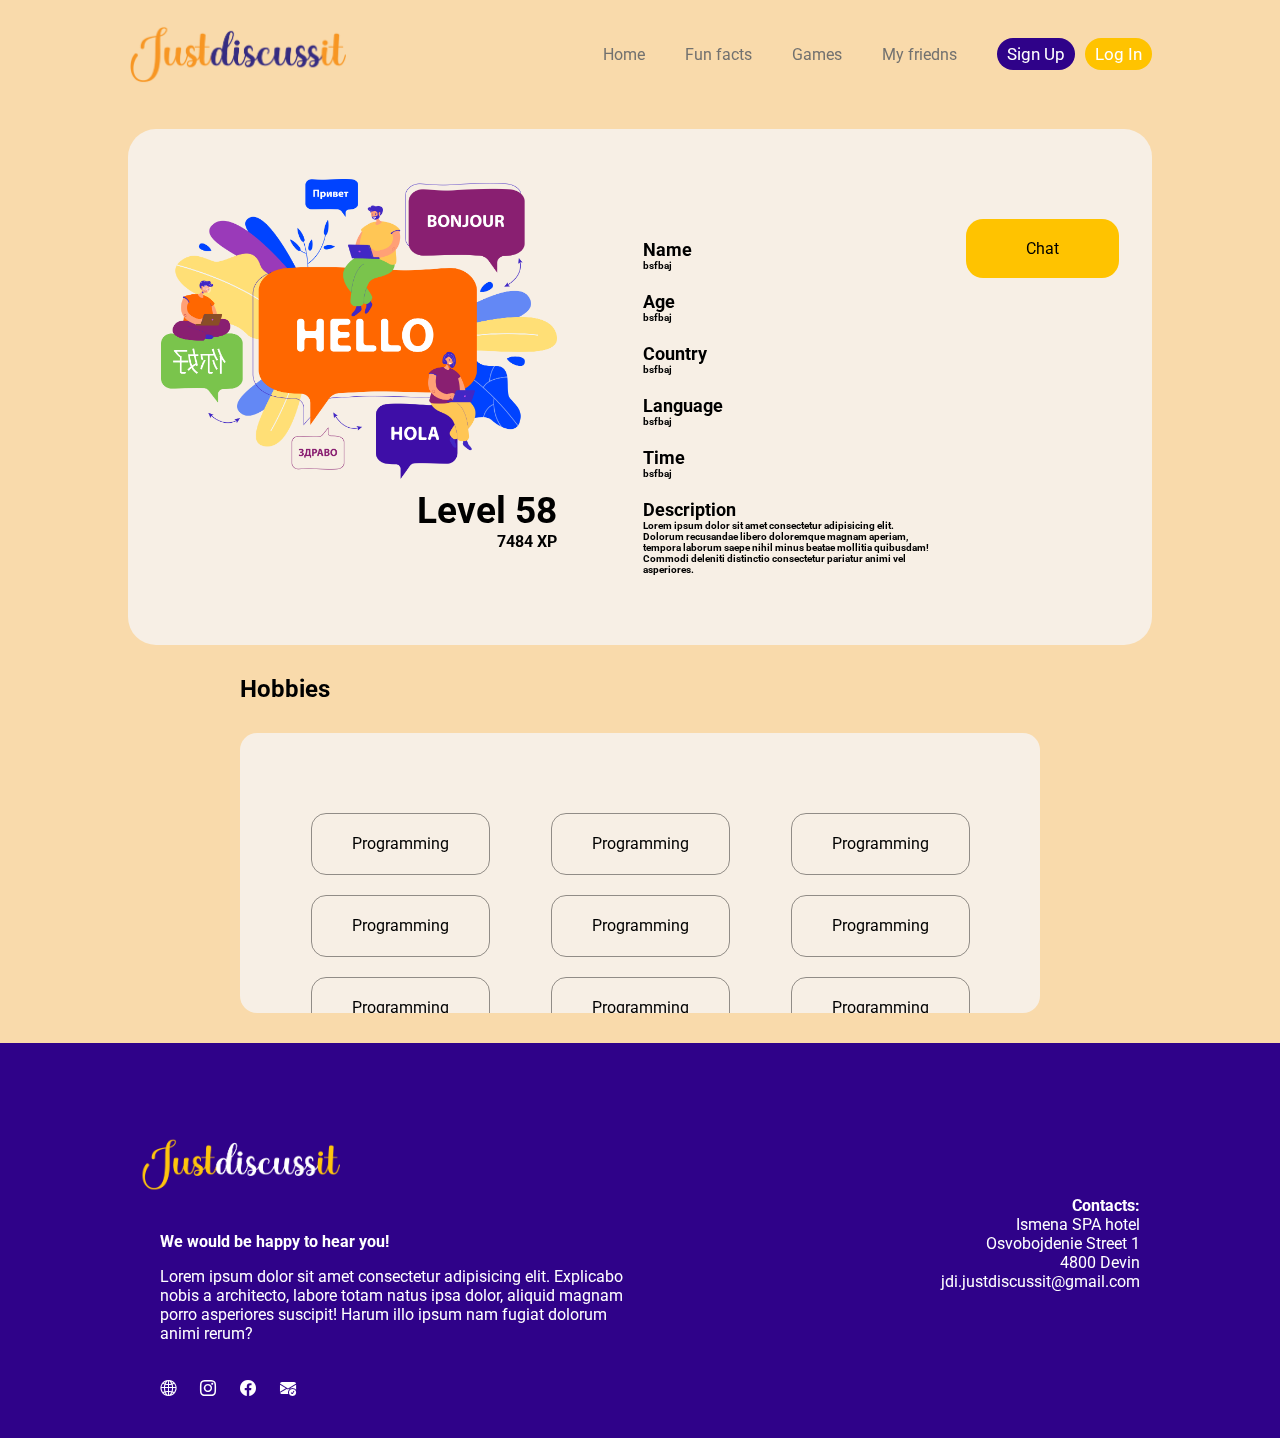
==== cst-prof.html @ 13977347 "sdfsdfsdf" ====
<!DOCTYPE html>
<html lang="en">
<head>
  <meta charset="UTF-8">
  <meta http-equiv="X-UA-Compatible" content="IE=edge">
  <meta name="viewport" content="width=device-width, initial-scale=1.0">
  <link rel="preconnect" href="https://fonts.googleapis.com">
  <link rel="preconnect" href="https://fonts.gstatic.com" crossorigin>
  <link href="https://fonts.googleapis.com/css2?family=Qwitcher+Grypen:wght@700&family=Roboto:wght@100;300;400;500;700&display=swap" rel="stylesheet">
  <link rel="stylesheet" href="style.css">
  <link rel="stylesheet" href="profile.css">
  <link rel="stylesheet" href="https://cdn.jsdelivr.net/npm/bootstrap-icons@1.9.1/font/bootstrap-icons.css">
  <title>Friends profile</title>
</head>
<body>
  <header id="main-header">
    <div class="wrapper header-container">
      <div class="nav-container">
        <div class="logo">
          <img src="images/logo justdiscussit.png" alt="justdiscussit.png">
        </div>
        <nav class="desktop-nav">
          <a href="index2.html">Home</a>
          <a href="videos.html">Fun facts</a>
          <a href="games.html">Games</a>
          <a href="find-friends.html">My friedns</a>
          <a class="button-sign-up" href="sign-up.html">Sign Up</a>
          <a class="button-log-in" href="login-form.html">Log In</a>
        </nav>
        <nav class="mobile-nav"> 
          <i class="bi bi-list hammenu" onclick="(() => document.querySelector('.opened-hamburger-menu').classList.toggle('opened'))()"></i>
        </nav>
        <div class="opened-hamburger-menu">
          <div class="image-holder">
            <div>
              <label for="avatar" class="custom-file-upload-profile">
                <input class="file-uploder" id="avatar"  onchange="onFileSelected(event)" type="file"/>
              </label>
            </div>
          </div>
          <div class="link">
            <a href="#">Home</a>
          </div>
          <div class="link">
            <a href="#">Fun facts</a>
          </div>
          <div class="link">
            <a href="#">Gaems</a>
          </div>
          <div class="link">
            <a href="#">My friends</a>
          </div>
        </div>
      </div>
    </div>
  </header>
  <section class="information">
    <div class="container information-holder">
      <div class="image-holder">
        <img src="images/Cartoon tiny people.png" alt="person-picture">
        <div class="progress-bar">
          <h3>Level 58</h3>
          <h4>7484 XP</h4>
        </div>
      </div>
      <div class="text-holder input-hidden">
        <div class="wrapper">
          <p>Name <input disabled type="text"></p>
          <p class="data">bsfbaj</p>
        </div>
        <div class="wrapper">
          <p>Age<input disabled type="number"></p>
          <p class="data">bsfbaj</p>
        </div>
        <div class="wrapper">
          <p>Country<input disabled type="number"></p>
          <p class="data">bsfbaj</p>
        </div>
        <div class="wrapper">
          <p>Language<input disabled type="number"></p>
          <p class="data">bsfbaj</p>
        </div>
        <div class="wrapper">
          <p>Time<input disabled type="number"></p>
          <p class="data">bsfbaj</p>
        </div>
        <div class="wrapper">
          <p>Description<input disabled type="number"></p>
          <p class="data">Lorem ipsum dolor sit amet consectetur adipisicing elit. Dolorum recusandae libero doloremque magnam aperiam, tempora laborum saepe nihil minus beatae mollitia quibusdam! Commodi deleniti distinctio consectetur pariatur animi vel asperiores.</p>
        </div>
      </div>
      <div class="chat-button-holder">
        <a href="#">Chat</a>
      </div>
    </div>
  </section>
  <div class="hobbies-title">
    <h2>Hobbies</h2>
  </div>
  <section class="secondary-container hobbies-section">
      <div class="hobbies-box-holder">
        <div class="hobby-box">
          <p>Programming</p>
        </div>
        <div class="hobby-box">
          <p>Programming</p>
        </div>
        <div class="hobby-box">
          <p>Programming</p>
        </div>
        <div class="hobby-box">
          <p>Programming</p>
        </div>
        <div class="hobby-box">
          <p>Programming</p>
        </div>
        <div class="hobby-box">
          <p>Programming</p>
        </div>
        <div class="hobby-box">
          <p>Programming</p>
        </div>
        <div class="hobby-box">
          <p>Programming</p>
        </div>
        <div class="hobby-box">
          <p>Programming</p>
        </div>
      </div>
  </section>
  <footer>
    <div class="container-secondary">
      <div class="footer-logo-holder">
        <img src="images/logo-white.png" alt="logo">
      </div>
      <div class="footer-text-holder">
        <div class="message">
          <p><strong>We would be happy to hear you!</strong></p>
          <p>Lorem ipsum dolor sit amet consectetur adipisicing elit. Explicabo nobis a architecto, labore totam natus ipsa dolor, aliquid magnam porro asperiores suscipit! Harum illo ipsum nam fugiat dolorum animi rerum?</p>
        </div>
        <div class="contacts">
          <p><strong>Contacts: </strong></p>
          <p>Ismena SPA hotel</p>
          <p>Osvobojdenie Street 1</p>
          <p>4800 Devin</p>
          <p>jdi.justdiscussit@gmail.com</p>
        </div>
      </div>
      <div class="social-media">
        <a href=""><i class="bi bi-globe2"></i></a>
        <a href=""><i class="bi bi-instagram"></i></a>
        <a href=""><i class="bi bi-facebook"></i></a>
        <a href=""><i class="bi bi-envelope-check-fill"></i></a>
      </div>
    </div>
  </footer>
  
  <datalist id="countries">
    <option value="Edge">
    <option value="Firefox">
    <option value="Chrome">
    <option value="Opera">
    <option value="Safari">
  </datalist>

  <datalist id="languages">
    <option value="Bulgarian"/>
    <option value="Spanish"/>
    <option value="English"/>
    <option value="Hindi (Sanskritised Hindustani)"/>
    <option value="Bengali"/>
    <option value="Portuguese"/>
    <option value="Russian"/>
    <option value="Japanese"/>
    <option value="Western Punjabi"/>
    <option value="Yue Chinese"/>
    <option value="Vietnamese"/>
    <option value="Marathi"/>
    <option value="Telugu"/>
    <option value="Turkish"/>
    <option value="Wu Chinese"/>
    <option value="Korean"/>
    <option value="French"/>
    <option value="German (only Standard German)"/>
    <option value="Tamil"/>
    <option value="Urdu (Persianised Hindustani)"/>
    <option value="Javanese"/>
    <option value="Italian"/>
    <option value="Egyptian Arabic"/>
    <option value="Gujarati"/>
    <option value="Iranian Persian"/>
    <option value="Bhojpuri"/>
    <option value="Southern Min"/>
    <option value="Hakka"/>
    <option value="Jin Chinese"/>
    <option value="Hausa"/>
    <option value="Kannada"/>
    <option value="Indonesian"/>
    <option value="Yoruba"/>
    <option value="Polish"/>
    <option value="Xiang Chinese"/>
    <option value="Malayalam"/>
    <option value="Odia"/>
    <option value="Maithili"/>
    <option value="Sudanese Arabic"/>
    <option value="Burmese"/>
    <option value="Eastern Punjabi[12]"/>
    <option value="Sunda"/>
    <option value="Algerian Arabic"/>
    <option value="Moroccan Arabic"/>
    <option value="Ukrainian"/>
    <option value="Igbo"/>
    <option value="Northern Uzbek"/>
    <option value="Sindhi"/>
    <option value="North Levantine Arabic"/>
    <option value="Romanian"/>
    <option value="Tagalog"/>
    <option value="Dutch"/>
    <option value="Saʽidi Arabic"/>
    <option value="Gan Chinese"/>
    <option value="Amharic"/>
    <option value="Northern Pashto"/>
    <option value="Magahi"/>
    <option value="Thai"/>
    <option value="Saraiki"/>
    <option value="Khmer"/>
    <option value="Chhattisgarhi"/>
    <option value="Somali"/>
    <option value="Malaysian (Malaysian Malay)"/>
    <option value="Cebuano"/>
    <option value="Nepali"/>
    <option value="Mesopotamian Arabic"/>
    <option value="Assamese"/>
    <option value="Sinhalese"/>
    <option value="Northern Kurdish"/>
    <option value="Hejazi Arabic"/>
    <option value="Nigerian Fulfulde"/>
    <option value="Bavarian"/>
    <option value="South Azerbaijani"/>
    <option value="Greek"/>
    <option value="Chittagonian"/>
    <option value="Kazakh"/>
    <option value="Deccan"/>
    <option value="Hungarian"/>
    <option value="Kinyarwanda"/>
    <option value="Zulu"/>
    <option value="South Levantine Arabic"/>
    <option value="Tunisian Arabic"/>
    <option value="Sanaani Spoken Arabic"/>
    <option value="Northern Min"/>
    <option value="Southern Pashto"/>
    <option value="Rundi"/>
    <option value="Czech"/>
    <option value="Taʽizzi-Adeni Arabic"/>
    <option value="Uyghur"/>
    <option value="Eastern Min"/>
    <option value="Sylheti"/>
  </datalist>

  <datalist id="hours">
    <option value="1"/>
    <option value="2"/>
    <option value="3"/>
    <option value="4"/>
    <option value="5"/>
    <option value="6"/>
    <option value="7"/>
    <option value="8"/>
    <option value="9"/>
    <option value="10"/>
    <option value="11"/>
    <option value="12"/>
  </datalist>

  <datalist id="level">
    <option value="I am new"/>
    <option value="Begginer"/>
    <option value="Intermidiate"/>
    <option value="Advanced"/>
    <option value="Academic"/>
  </datalist>


  <script src="./script.js"></script>
</body>
</html>
---- style.css ----
html, body{
  margin: 0;
  padding: 0;
  font-family: 'Roboto', sans-serif;
  background-color: #F9DAAB;
}

a{
  text-decoration: none;
}

.container{
  width: 1024px;
  border-radius: 28px;
}

.secondary-container{
  width: 800px;
  background-color: #ffffff;
  border-radius: 28px;
}

.third-container{
  width: 1400px;
}

.information-holder{
  display: flex;
  justify-content: center;
  margin: 0 auto;
}

.image-holder{
  display: flex;
  flex-direction: column;
  align-items: flex-end;
}

.image-holder label{
  background-size: cover;

}

.text-holder{
  display: flex;
  flex-direction: column;
  width: 35%;
  margin-top: 60px;
  margin-left: 50px;
}

.chat-button-holder{
  width: 15%;
  padding-top: 60px;
}

.chat-button-holder a{
  background-color: #ffc300;
  padding: 20px 60px;
  border-radius: 17px;
  color: black;
  transition: font-weight 0.2s,box-shadow 0.2s;
  box-shadow: 0 0 0 rgba(0, 0, 0, 0.436);
}

.chat-button-holder a:hover{
  font-weight: bold;
  box-shadow: 10px 10px 10px rgba(0, 0, 0, 0.436);
}

.custom-file-upload{
  background-color: grey;
  width: 290px;
  height: 290px;
  margin-top: 30px;
  border-radius: 50%;
  display: flex;
  justify-content: center;
  align-items: center;
}

.custom-file-upload-profile{
  background-color: grey;
  width: 60px;
  height: 60px;
  margin-top: 10px;
  border-radius: 50%;
  display: flex;
  justify-content: center;
  align-items: center;
}

input[type="file"]{
  display: none;
}

.wrapper{
  width: 80%;
  margin: 0 auto;
}

.progress-bar{
  align-self: center;
}

.nav-container{
  display: flex;
  justify-content: space-between;
  align-items: center;
}

nav{
  display: flex;
  justify-content: flex-end;
  align-items: center;
}

nav span{
  display: flex;
  flex-direction: column;
  width: 50px;
  height: 20px;
  background-color: black;
}

nav a{
  color: rgba(109, 109, 109, 0.966);
  font-size: 16px;
  margin-left: 40px;
  transition: ease-in 1ms;
  white-space: nowrap;
  text-overflow: ellipsis;
}

nav a:hover{
  font-weight: bold;
}

#hero-section{
  width: 100%;
  height: 520px;
  background-image: url(./images/hero-image.jpg);
  background-size: 100%;

}

#hero-section h1{
  font-size: 60px;
  color: white;
}



#statistics{
  display: flex;
  justify-content: space-between;
  margin-top: 30px;
}

.analize-box{
  display: flex;
  justify-content: center;
  align-items: center;
  width: 30%;
  height: 120px;
  border-radius: 10px;
  box-shadow: 3px 10px 10px 10px rgba(0, 0, 0, 0.139);
}

.analize-box h2{
  font-size: 45px;
}

#contacts{
  margin-top: 60px;
}

#contacts h2{
  font-size: 45px;
}

.button-sign-up{
  background-color: #2f0289;
  color: white;
  padding: 6px 10px;
  border-radius: 17px;
  font-size: 17px;
}

.button-log-in{
  background-color: #ffc300;
  color: white;
  padding: 6px 10px;
  border-radius: 17px;
  font-size: 17px;
  margin-left: 10px;
}

.login-title h2{
  display: flex;
  justify-content: center;
  margin-top: 80px;
  text-transform: uppercase;
  font-size: 70px;
}

.login-form{
  display: block;
  margin-left: auto;
  margin-right: auto;
  width: 500px;
  height: 500px;
  background-color: rgb(228, 132, 132);
}

#login-error-msg-holder {
  width: 100%;
  height: 100%;
  display: grid;
  justify-items: center;
  align-items: center;
}

#login-error-msg {
  width: 23%;
  text-align: center;
  margin: 0;
  padding: 5px;
  font-size: 12px;
  font-weight: bold;
  color: #8a0000;
  border: 1px solid #8a0000;
  background-color: #e58f8f;
  opacity: 0;
}

#error-msg-second-line {
  display: block;
}

#login-form {
  align-self: flex-start;
  display: grid;
  justify-items: center;
  align-items: center;
}

.login-form-field::placeholder {
  color: #3a3a3a;
}

.login-form-field {
  border: none;
  border-bottom: 1px solid #3a3a3a;
  margin-bottom: 10px;
  border-radius: 3px;
  outline: none;
  padding: 0px 0px 5px 5px;
}

#login-form-submit {
  width: 40%;
  padding: 7px;
  border: none;
  border-radius: 5px;
  color: white;
  font-weight: bold;
  background-color: #3a3a3a;
  cursor: pointer;
  outline: none;
}


/* a new whole nome page */

.desktop-nav { display: flex;}
.mobile-nav {display: none;}

.opened-hamburger-menu{
  display: none;
}


#main-header{
  padding: 20px 0;
}

#hero{
  width: 100%;
  padding-top: 20px;
}

.home{
  width: 80%;
  height: auto;
  margin: 0 auto;
  background-color: #F7EFE5;
  border-radius: 40px;
}

.logo img{
  width: 50%;
}

.sign-in-button{
  color: white;
  background-color: #0077FF;
  border-radius: 10px;
  padding: 10px;
  font-size: 20px;
}

.hero-holder{
  display: flex;
  padding: 60px;
}

.title{
  width: 50%;
}

.title h1{
  display: flex;
  flex-direction: column;
  width: 33%; 
  line-height: 60px;
}

.title h1 span{
  font-size: 50px;
}

.title p{
  font-weight: bold;
  font-size: 22px;
}

.join-us-button{
  display: block;
  justify-content: center;
  align-items: center;
  width: fit-content;
  margin-top: 40px;
  color: rgb(0, 0, 0);
  font-weight: bold;
  background-color: #FFC300;
  border-radius: 12px;
  padding: 15px 60px;
  font-size: 15px
}

.attributes-section{
  background-color: #2F0289;
}

.image-hero-holder{
  width: 60%;
  justify-content: flex-end;
}

.image-hero-holder img{
  width:100%;
}

.attributes{
  display: flex;
  justify-content: space-between;
}

.attribute{
  width: 28%;
  background-color: white;
  border-radius: 30px;
}

.attribute-image img{
  width:100%;
  height: auto;
}

#attributes-section{
  background-color: #2F0289;
  padding-top: 50px;
}

.footer{
  display: flex;
  justify-content: flex-start;
  align-items: center;
}

.footer h2{
  font-family: 'Qwitcher Grypen', cursive;
  font-size: 60px;
  color: white;
}

i{
  color: white;
  margin-left: 20px;
}

.profile-title{
  display: flex;
  justify-content: center;
}

.add-button-holder{
  width: 100%;
  height: 100%;
  position: absolute;
  top: 0;
  left: 0;
}

.button-submit{
  font-size: 30px;
  background-color: #FFC300;
  padding: 20px;
  border-radius: 20px;
  color: white;
}

.call-button{
  background-color: greenyellow;
  color: black;
  padding: 20px;
  border-radius: 20px;
  font-size: 20px;
}

.chat-button{
  background-color: rgb(235, 253, 69);
  color: black;
  padding: 20px;
  border-radius: 20px;
  font-size: 20px;
}

.profile-box{
  display: flex;
  border: 2px solid black;
}

.profile-picture{
  width: 30%;
}

.profile-picture img{
  margin: 0 auto;
  width: 80%;
  height: auto;
}

.profile-description{
  width: 60%;
}

#features{
  margin-top: 60px;
  padding: 50px  0;
  background-color: #F4C986;
}

.features-holder{
  margin: 0 auto;
  display: flex;
  justify-content: space-around;
}

.features-holder img{
  width: 50%;
  margin: 0 auto;
}

.feature{
  width: 25%;
}

.feature p{
  font-weight: bold;
}

.feature-photo{
  display: flex;
  justify-content: center;
}

.feature-text p{
  display: flex;
  justify-content: center;
}

.steps-holder{
  margin: 60px auto;
  padding: 60px;
  background-color: #F7EFE5;
}

.steps-title{
  display: flex;
  justify-content: center;
}

.steps-title h2{
  font-size: 60px;
}

.steps-information{
  display: flex;
  justify-content: space-around;
}

.step-information{
  display: flex;
  align-items: center;
  justify-content: space-evenly;
  gap:100px;
}

.specific{
  gap: 40px;
}
.main-step-text{
  width: 80%;
}
html{
  counter-reset: regSteps;
}
.main-step-text p::before{
  counter-increment: regSteps;
  content: counter(regSteps);
  margin-right: 20px;
  font-size: 50px;
}
.step-icon{
  width: 20%;
}

.step-icon img{
  width: 60px;
  height: 60px;
}

.step-icon-logo img{
  width: 120px;
  height: 30px;
}

.main-step-text{
  margin: 0;
}

.join-button{
  display: flex;
  justify-content: center;
  align-items: center;
}

footer{
  width: 100%;
  background-color:#2f0289;
  padding: 40px 0;
}

.container-secondary{
  width: 1000px;
  margin: 0 auto;
  padding-top: 50px;
}

.footer-logo-holder img{
  width: 20%;
}

.footer-text-holder{
  display: flex;
}

.message{
  padding: 20px;
  width: 50%;
  color: white;
}

.contacts{
  width: 50%;
  text-align: right;
}

.contacts p{
  margin: 0;
  color: white;
}

#join-us{
  background-color: #F4C986;
  padding: 50px 0;
}

.join-us-section{
  margin: 0 auto;
}

.join-text-holder{
  display: flex;
  flex-direction: column;
  align-items: center;
}

.join-image-holder{
  display: flex;
  justify-content: center;
  width: 50%;
  margin: 0 auto;
}

.join-image-holder img{
  width: 80%;
}

.blue-button{
  background-color: #2F0289;
  color: white;
}

.opened-hamburger-menu.opened{
  display: initial;
  padding: 10px 10px;
  flex-direction: column;
  width: 500px;
  max-width: 100%;
  height: fit-content;
  background-color: #2F0289;
  z-index: 1000;
}

.link{
  padding: 20px 10px;
}

.link a{
  color: white;
}

.hammenu{
  color: black;
  transform: scale(5);
}

@media only screen and (max-width: 600px){

  .title{
    width: 100%;
  }

  .image-hero-holder{
    display: none;
  }

  .hero-holder{
    padding: 60px 30px;
  }

  .container{
    width: auto;
  }

  .features-holder{
    flex-direction: column;
  }

  .feature{
    width: 100%;
  }

  .features-holder img{
    width: 100px;
  }

  nav{
    display: none;
  } 

  .steps-information{
    width: 100%;
  }

  .step-information{
    flex-direction: column;
    width: 100%;
    gap: 0;
  }

  .main-step-text{
    order: 1;
  }

  .main-step-text p{
    text-align: center;
  }

  .main-step-text p::before{
    content: "";
    margin-right: 0;
    font-size: 0;
  }
/* 
  .steps-information{
    margin-bottom: 20px;
  } */

  .steps-information:not(:last-child) {
    margin-bottom: 20px;
  }

  .join-text-holder h2{
    margin: 0;
  }

  .join-text-holder p{
    width: 50%;
    text-align: center;
  }

  .footer-text-holder{
    flex-direction: column;
    margin-bottom: 30px;
  }

  .contacts{
    text-align: left;
    margin-left: 20px;
  }

  .footer-logo-holder{
    margin-left: 20px;
  }

  .container-secondary{
    width: auto;
  }

  .footer-logo-holder img{
    width: 50%;
  }

  .footer-text-holder .message{
    width: auto;
  }

  .desktop-nav {
    display: none;
  }

  .mobile-nav {
    display: block;
  }

  .nav-container{
    position: relative;
    width: 100%;
  }

  .opened-hamburger-menu{
    position: absolute;
    top: 60px;
    width: 100%;
  }


}
---- profile.css ----
.container{
  border-radius: 28px;
}

.secondary-container{
  width: 800px;
  background-color: #ffffff;
  border-radius: 28px;
}

.third-container{
  width: 1400px;
}

.image-holder img{
  width: 100%;
  height: 300px;
}

.text-holder input{
  display: none;
}

.text-holder p{
  font-size: 18px;
  margin: 0;
  font-weight: bold;
}

.wrapper{
  margin-bottom: 20px;
}

.wrapper .data{
  font-size: 10px;
}

.information-holder{
  padding: 50px 0;
  background-color: #f7efe5;
}

.progress-bar{
  width: 100%;
  justify-content: flex-end;
  text-align: end;
}

.progress-bar h3{
  font-size: 37px;
  margin-top: 10px;
  margin-bottom: 0;
  padding: 0;
}

.progress-bar h4{
  margin-top: 0;
}

.hobbies-section{
  margin: 30px auto;
}

.hobbies-box-holder{
  background-color: #f7efe5;
  height: 140px;
  overflow-y:scroll;
  padding: 70px 40px;
  display: grid;
  border-radius: 17px;
  grid-template-columns: repeat(3, 1fr);
}
.hobby-box{
  display: flex;
  justify-content: center;
  align-items: center;
  padding: 0 40px;
  height: 60px;
  border-radius: 15px;
  margin: 10px auto;
  border: 1px solid rgba(0, 0, 0, 0.411);
}

.create input{
  display: block !important;
}


.hobbies-title{
  width: 800px;
  margin: 30px auto;
}

@media only screen and (max-width: 600px){ 

  .information-holder{
    flex-direction: column;
  }

  .image-holder{
    align-items: flex-start;
  }

  .secondary-container{
    width: auto;
  }

  .hobbies-box-holder{
    grid-template-columns: none;
    padding: 0;
  }

  .chat-button-holder a{
    margin-left: 60px;
  }
  .progress-bar{
    text-align: center;
  }

  .hobbies-title{
    width: 100%;
  }

  .image-holder label{
    margin-left: 80px;
  }
}
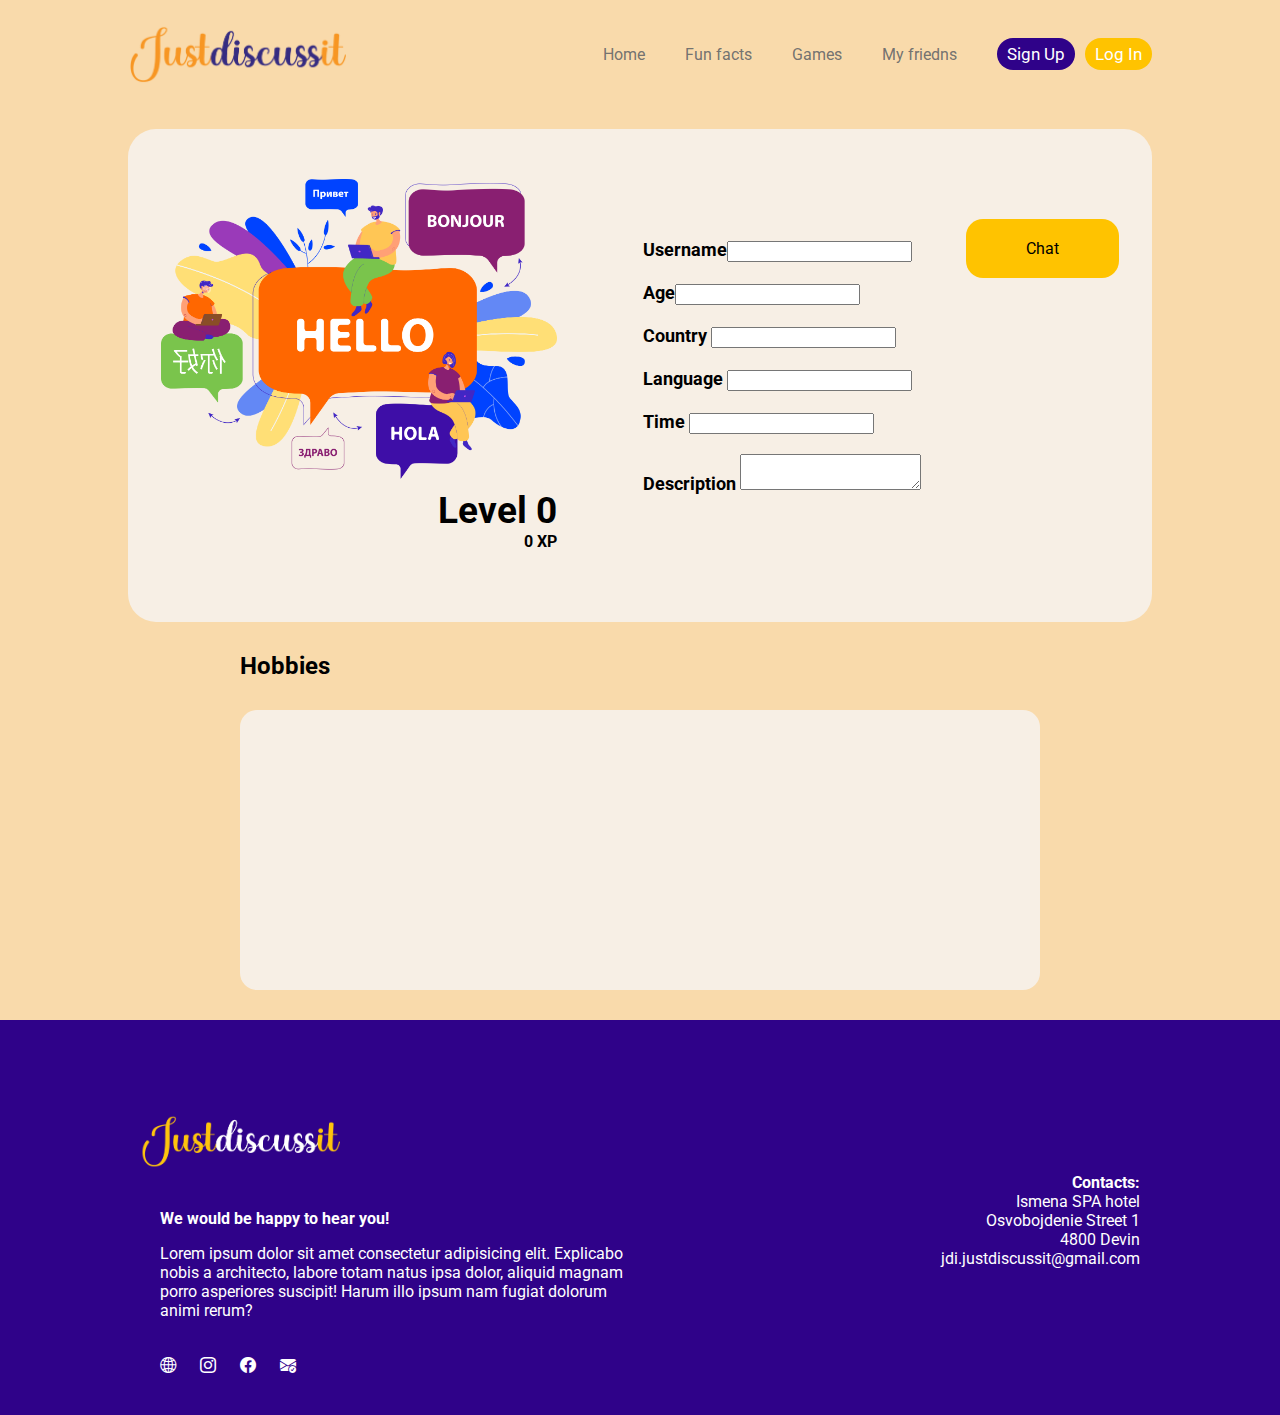
==== commit 1e7c343c: "Merge branch 'master' of https://github.com/bunnyt29/az-moga" ====
--- a/cst-prof.html
+++ b/cst-prof.html
@@ -59,38 +59,43 @@
       <div class="image-holder">
         <img src="images/Cartoon tiny people.png" alt="person-picture">
         <div class="progress-bar">
-          <h3>Level 58</h3>
-          <h4>7484 XP</h4>
+          <h3>Level 0</h3>
+          <h4>0 XP</h4>
         </div>
       </div>
       <div class="text-holder input-hidden">
         <div class="wrapper">
-          <p>Name <input disabled type="text"></p>
-          <p class="data">bsfbaj</p>
+          <p>Username<input type="text" id="usename" min="0"></p>
+         
         </div>
         <div class="wrapper">
-          <p>Age<input disabled type="number"></p>
-          <p class="data">bsfbaj</p>
+          <p>Age<input type="number" id="age" min="0"></p>
+         
         </div>
         <div class="wrapper">
-          <p>Country<input disabled type="number"></p>
-          <p class="data">bsfbaj</p>
+          <p>Country
+            <input type="text" id="Country"></select>
+         
         </div>
         <div class="wrapper">
-          <p>Language<input disabled type="number"></p>
-          <p class="data">bsfbaj</p>
+          <p>Language
+            <input type="text" id="language">
+          
         </div>
         <div class="wrapper">
-          <p>Time<input disabled type="number"></p>
-          <p class="data">bsfbaj</p>
+          <p>Time
+            <input type="text" id="time"/>
+          </p>
+         
         </div>
         <div class="wrapper">
-          <p>Description<input disabled type="number"></p>
-          <p class="data">Lorem ipsum dolor sit amet consectetur adipisicing elit. Dolorum recusandae libero doloremque magnam aperiam, tempora laborum saepe nihil minus beatae mollitia quibusdam! Commodi deleniti distinctio consectetur pariatur animi vel asperiores.</p>
+          <p>Description
+            <textarea id="dedc"></textarea>
+          
         </div>
       </div>
       <div class="chat-button-holder">
-        <a href="#">Chat</a>
+        <a onclick="GoToChat(event)">Chat</a>
       </div>
     </div>
   </section>
@@ -99,33 +104,7 @@
   </div>
   <section class="secondary-container hobbies-section">
       <div class="hobbies-box-holder">
-        <div class="hobby-box">
-          <p>Programming</p>
-        </div>
-        <div class="hobby-box">
-          <p>Programming</p>
-        </div>
-        <div class="hobby-box">
-          <p>Programming</p>
-        </div>
-        <div class="hobby-box">
-          <p>Programming</p>
-        </div>
-        <div class="hobby-box">
-          <p>Programming</p>
-        </div>
-        <div class="hobby-box">
-          <p>Programming</p>
-        </div>
-        <div class="hobby-box">
-          <p>Programming</p>
-        </div>
-        <div class="hobby-box">
-          <p>Programming</p>
-        </div>
-        <div class="hobby-box">
-          <p>Programming</p>
-        </div>
+       
       </div>
   </section>
   <footer>
@@ -154,133 +133,16 @@
       </div>
     </div>
   </footer>
-  
-  <datalist id="countries">
-    <option value="Edge">
-    <option value="Firefox">
-    <option value="Chrome">
-    <option value="Opera">
-    <option value="Safari">
-  </datalist>
-
-  <datalist id="languages">
-    <option value="Bulgarian"/>
-    <option value="Spanish"/>
-    <option value="English"/>
-    <option value="Hindi (Sanskritised Hindustani)"/>
-    <option value="Bengali"/>
-    <option value="Portuguese"/>
-    <option value="Russian"/>
-    <option value="Japanese"/>
-    <option value="Western Punjabi"/>
-    <option value="Yue Chinese"/>
-    <option value="Vietnamese"/>
-    <option value="Marathi"/>
-    <option value="Telugu"/>
-    <option value="Turkish"/>
-    <option value="Wu Chinese"/>
-    <option value="Korean"/>
-    <option value="French"/>
-    <option value="German (only Standard German)"/>
-    <option value="Tamil"/>
-    <option value="Urdu (Persianised Hindustani)"/>
-    <option value="Javanese"/>
-    <option value="Italian"/>
-    <option value="Egyptian Arabic"/>
-    <option value="Gujarati"/>
-    <option value="Iranian Persian"/>
-    <option value="Bhojpuri"/>
-    <option value="Southern Min"/>
-    <option value="Hakka"/>
-    <option value="Jin Chinese"/>
-    <option value="Hausa"/>
-    <option value="Kannada"/>
-    <option value="Indonesian"/>
-    <option value="Yoruba"/>
-    <option value="Polish"/>
-    <option value="Xiang Chinese"/>
-    <option value="Malayalam"/>
-    <option value="Odia"/>
-    <option value="Maithili"/>
-    <option value="Sudanese Arabic"/>
-    <option value="Burmese"/>
-    <option value="Eastern Punjabi[12]"/>
-    <option value="Sunda"/>
-    <option value="Algerian Arabic"/>
-    <option value="Moroccan Arabic"/>
-    <option value="Ukrainian"/>
-    <option value="Igbo"/>
-    <option value="Northern Uzbek"/>
-    <option value="Sindhi"/>
-    <option value="North Levantine Arabic"/>
-    <option value="Romanian"/>
-    <option value="Tagalog"/>
-    <option value="Dutch"/>
-    <option value="Saʽidi Arabic"/>
-    <option value="Gan Chinese"/>
-    <option value="Amharic"/>
-    <option value="Northern Pashto"/>
-    <option value="Magahi"/>
-    <option value="Thai"/>
-    <option value="Saraiki"/>
-    <option value="Khmer"/>
-    <option value="Chhattisgarhi"/>
-    <option value="Somali"/>
-    <option value="Malaysian (Malaysian Malay)"/>
-    <option value="Cebuano"/>
-    <option value="Nepali"/>
-    <option value="Mesopotamian Arabic"/>
-    <option value="Assamese"/>
-    <option value="Sinhalese"/>
-    <option value="Northern Kurdish"/>
-    <option value="Hejazi Arabic"/>
-    <option value="Nigerian Fulfulde"/>
-    <option value="Bavarian"/>
-    <option value="South Azerbaijani"/>
-    <option value="Greek"/>
-    <option value="Chittagonian"/>
-    <option value="Kazakh"/>
-    <option value="Deccan"/>
-    <option value="Hungarian"/>
-    <option value="Kinyarwanda"/>
-    <option value="Zulu"/>
-    <option value="South Levantine Arabic"/>
-    <option value="Tunisian Arabic"/>
-    <option value="Sanaani Spoken Arabic"/>
-    <option value="Northern Min"/>
-    <option value="Southern Pashto"/>
-    <option value="Rundi"/>
-    <option value="Czech"/>
-    <option value="Taʽizzi-Adeni Arabic"/>
-    <option value="Uyghur"/>
-    <option value="Eastern Min"/>
-    <option value="Sylheti"/>
-  </datalist>
-
-  <datalist id="hours">
-    <option value="1"/>
-    <option value="2"/>
-    <option value="3"/>
-    <option value="4"/>
-    <option value="5"/>
-    <option value="6"/>
-    <option value="7"/>
-    <option value="8"/>
-    <option value="9"/>
-    <option value="10"/>
-    <option value="11"/>
-    <option value="12"/>
-  </datalist>
-
-  <datalist id="level">
-    <option value="I am new"/>
-    <option value="Begginer"/>
-    <option value="Intermidiate"/>
-    <option value="Advanced"/>
-    <option value="Academic"/>
-  </datalist>
 
 
-  <script src="./script.js"></script>
+  <script src="./js/shared.js"></script>
+  <script src="./js/custom-profile.js"></script>
+
+  <style>
+    input{
+      display: initial !important;
+    }
+  </style>
+
 </body>
 </html>--- a/profile.css
+++ b/profile.css
@@ -124,4 +124,8 @@
   .image-holder label{
     margin-left: 80px;
   }
+}
+
+.creator input:not([type='file']){
+  display: initial;
 }